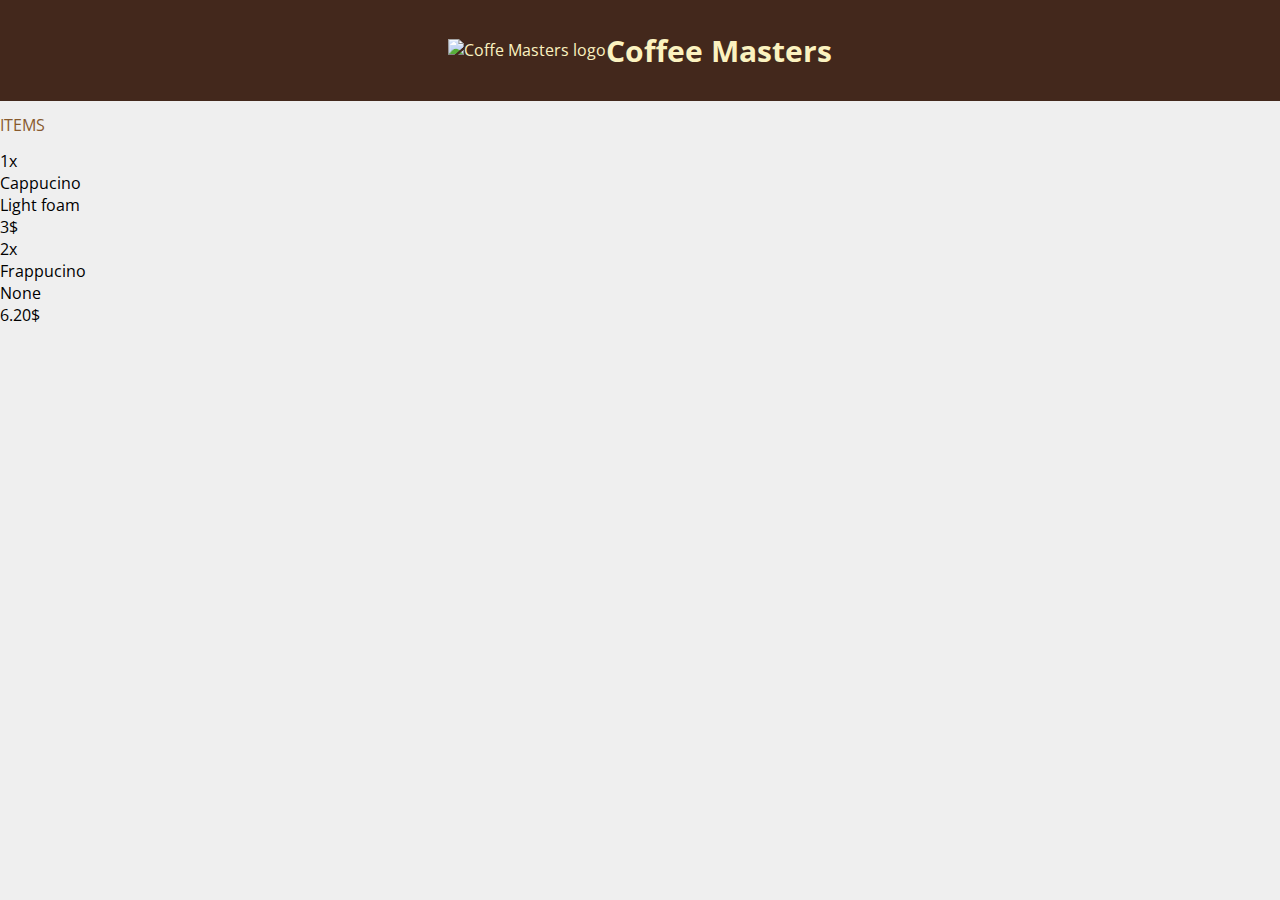
==== coffee_masters/index.html @ 65e12291 "first style" ====
<!DOCTYPE html>
<html lang="en">
<head>
    <meta charset="UTF-8">
    <meta name="viewport" content="width=device-width, initial-scale=1.0">
    <link rel="stylesheet" href="style_ms.css"/>
    <link
        href="https://fonts.googleapis.com/css2?family=Open+Sans:wght@400;700&display=swap"
        rel="stylesheet"
    />
    <title>Coffe Masters</title>
</head>
<body>
    <div class="main-nav">
        <img src="https://btholt.github.io/complete-intro-to-web-dev-v3/images/coffee_masters_logo.png" alt="Coffe Masters logo" class="logo">
        <h3 class="main">Coffee Masters</h3>
    </div>

    <div class="page">
        <section class="order-box">
            <h2 class="box-title">ITEMS</h2>
            <ul class="items">
                <li class="item">
                    <div class="item-quantity">1x</div>
                    <div class="item-title">Cappucino</div>
                    <div class="item-addition">Light foam</div>
                    <div class="item-prize">3$</div>
                </li>
                <li class="item">
                    <div class="item-quantity">2x</div>
                    <div class="item-title">Frappucino</div>
                    <div class="item-addition">None</div>
                    <div class="item-prize">6.20$</div>
                </li>
            </ul>
        <section class="payment">
            
        </section>
            
        </section>
        <section class="total">

        </section>


    </div>
    
</body>
</html>
---- coffee_masters/style_ms.css ----
* {
    box-sizing: border-box;
}

body {
    margin: 0;
    padding: 0;
    background-color: #efefef;
    font-family: 'Open Sans', sans-serif;
    }
/*
.body {
    padding: 5px
}
    */


.main {
    font-family:'Open Sans', sans-serif;
    font-weight:bold;
    font-size: 30px;
    text-align: center;

}

.main-nav {
    background-color: #43281c;
    color: #fbf2c0;
    font-size: 16px;
    display: flex;
    align-items: center;
    justify-content: center;
    font-weight: normal;
  }


.logo {
    height: 30px;
    position: relative;
    top: 3px;
}

/* grid for page */

.page {
    display: grid;
    grid-template-columns: 1fr 1fr;
    grid-gap: 10px;
    width: 100%;
    margin: auto;
    grid-template-areas: 
        "order-box payment"
}

.order-box {
    grid-area: order-box
}

.items {
    list-style: none;
    padding: 0;
    margin: 0;
  }

.box {
    background-color: #eee1d5;
    border-radius: 5px;
    box-shadow: 0 1px 3px rgb(0 0 0 / 0.2);
    padding: 15px;
    margin-bottom: 20px;
    width: 100%;
}

.box-title {
    color: #885a2d;
    font-weight: normal;
    font-size: 16px;
}
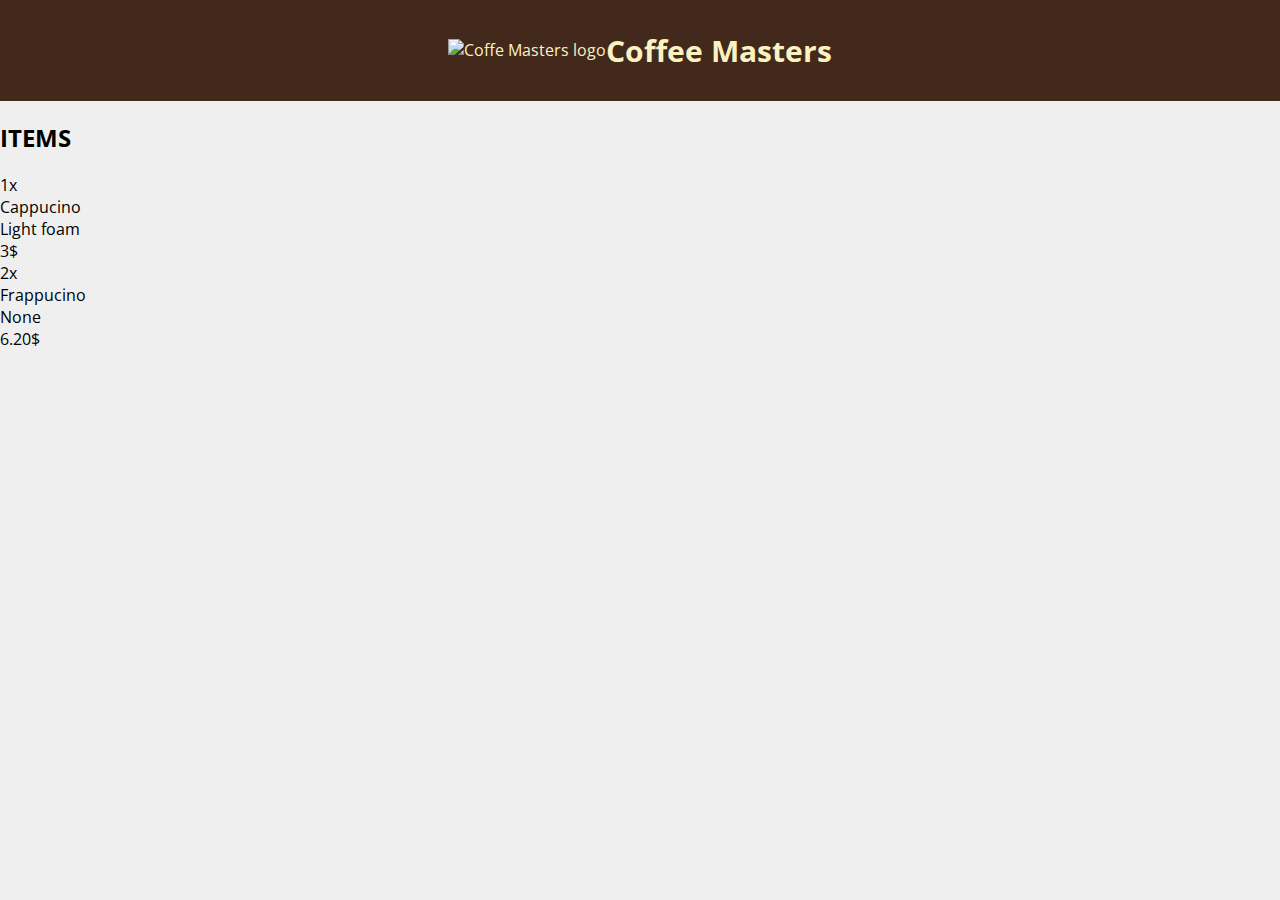
==== commit b28b4bce: "template for html" ====
--- a/coffee_masters/index.html
+++ b/coffee_masters/index.html
@@ -17,7 +17,7 @@
     </div>
 
     <div class="page">
-        <section class="order-box">
+        <section class="order box">
             <h2 class="box-title">ITEMS</h2>
             <ul class="items">
                 <li class="item">
--- a/coffee_masters/style_ms.css
+++ b/coffee_masters/style_ms.css
@@ -52,28 +52,10 @@
         "order-box payment"
 }
 
-.order-box {
-    grid-area: order-box
-}
-
 .items {
     list-style: none;
     padding: 0;
     margin: 0;
   }
 
-.box {
-    background-color: #eee1d5;
-    border-radius: 5px;
-    box-shadow: 0 1px 3px rgb(0 0 0 / 0.2);
-    padding: 15px;
-    margin-bottom: 20px;
-    width: 100%;
-}
-
-.box-title {
-    color: #885a2d;
-    font-weight: normal;
-    font-size: 16px;
-}
   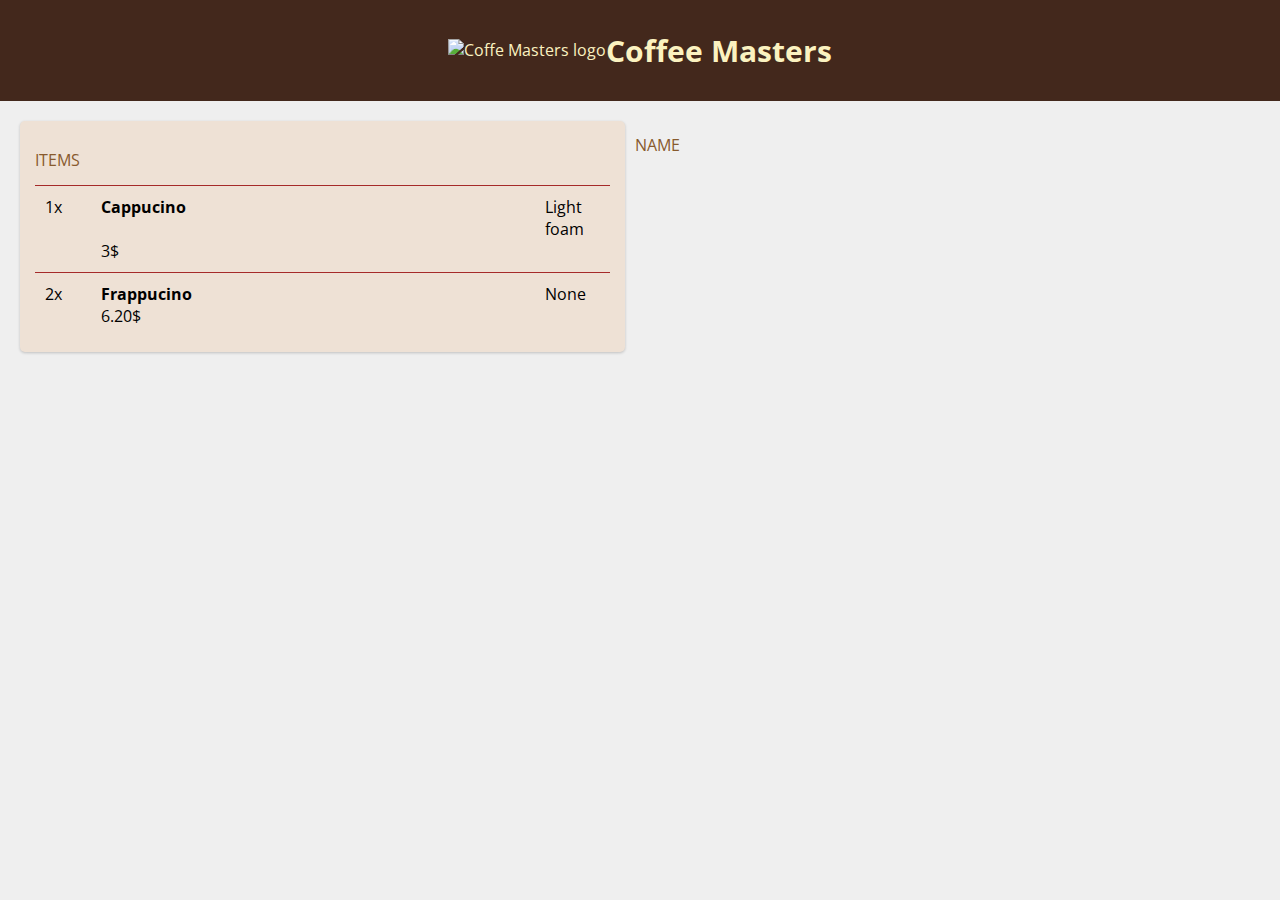
==== commit d9ca994e: "add title of next grid for customers name" ====
--- a/coffee_masters/index.html
+++ b/coffee_masters/index.html
@@ -33,11 +33,14 @@
                     <div class="item-prize">6.20$</div>
                 </li>
             </ul>
-        <section class="payment">
             
         </section>
-            
+        <!--PAYMENT START-->
+        <section class="payment">
+            <h2 class="box-title">NAME</h2>
         </section>
+        <!--PAYMENT END-->
+
         <section class="total">
 
         </section>
--- a/coffee_masters/style_ms.css
+++ b/coffee_masters/style_ms.css
@@ -41,21 +41,76 @@
 }
 
 /* grid for page */
-
 .page {
     display: grid;
     grid-template-columns: 1fr 1fr;
     grid-gap: 10px;
+    padding: 20px;
     width: 100%;
     margin: auto;
     grid-template-areas: 
-        "order-box payment"
+        "order payment"
 }
 
+/* style of the box */
+.box {
+    background-color: #eee1d5;
+    border-radius: 5px;
+    box-shadow: 0 1px 3px rgb(0 0 0 / 0.2);
+    padding: 15px;
+    margin-bottom: 20px;
+    width: 100%;
+  }
+
+/* style for a title of the box */
+.box-title {
+    color: #885a2d;
+    font-weight: normal;
+    font-size: 16px;
+}
+
+/*parameters for one order */
+.order {
+    grid-area: order;
+}
+
+.payment {
+    grid-area: payment;
+  }
+
+.total {
+    grid-area: total;
+}
+
+/*list of items which are ordered*/
 .items {
     list-style: none;
     padding: 0;
     margin: 0;
-  }
+}
 
-  +.item {
+    border-top: 1px solid brown;
+    display: grid;
+    padding: 10px;
+    grid-template-columns: 1fr 8fr 1fr;
+    grid-template-areas:
+        "quantity title price"
+        "quantity options price"
+    
+
+}
+
+.item-quantity {
+    grid-area: quantity;
+}
+
+.item-title {
+    grid-area: title;
+    font-weight: bold;
+}
+
+.item-price {
+    grid-area: price;
+    font-weight: bold;
+}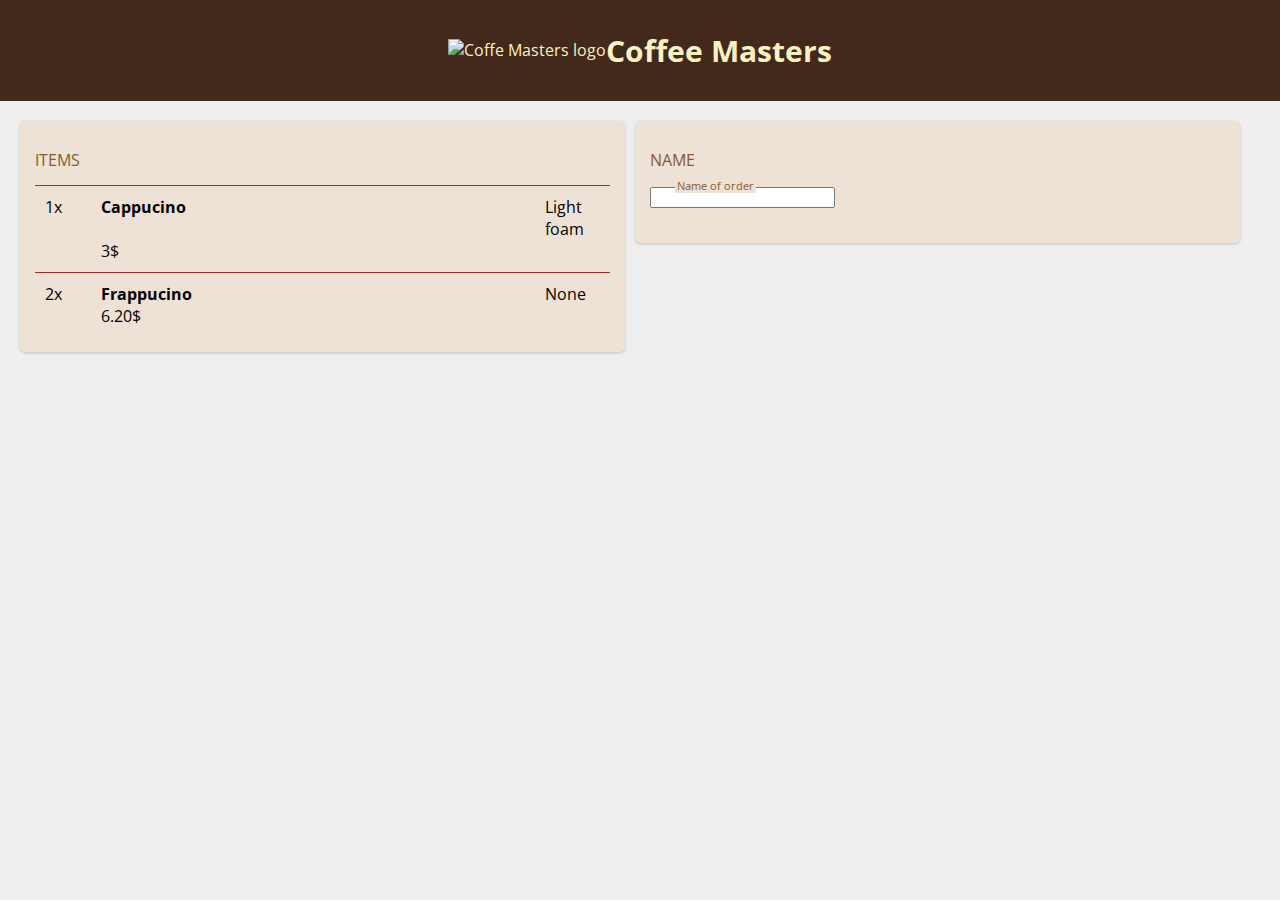
==== commit e1bf427c: "add a beige box for name" ====
--- a/coffee_masters/index.html
+++ b/coffee_masters/index.html
@@ -37,9 +37,16 @@
         </section>
         <!--PAYMENT START-->
         <section class="payment">
+            <div class="name-box box">
             <h2 class="box-title">NAME</h2>
+            <div class="input-group">
+                <label class="user-input-label" for="name">Name of order</label>
+                <input type="text" class="user-input" id="name" />
+            </div>
+            </div>
         </section>
         <!--PAYMENT END-->
+
 
         <section class="total">
 
--- a/coffee_masters/style_ms.css
+++ b/coffee_masters/style_ms.css
@@ -113,4 +113,32 @@
 .item-price {
     grid-area: price;
     font-weight: bold;
-}+}
+
+/* style for NAME */
+.input-group {
+    position: relative;
+    margin-bottom: 20px;
+  }
+
+.user.input {
+    background-color: rgba(0,0,0,0);
+    border: 2px #885a2d solid;
+    padding: 8px;
+    border-radius: 100px;
+    width: 100%;
+    text-indent: 18px;
+    font-size: 18px;
+}
+/* style for user input*/
+.user-input-label {
+    /*place for further code */
+    color: #885a2d;
+    background-color: #eee1d5 ;
+    font-size: 11px;
+    position: absolute;
+    left: 25px;
+    top: -7px;
+    padding: 0 2px;
+}
+
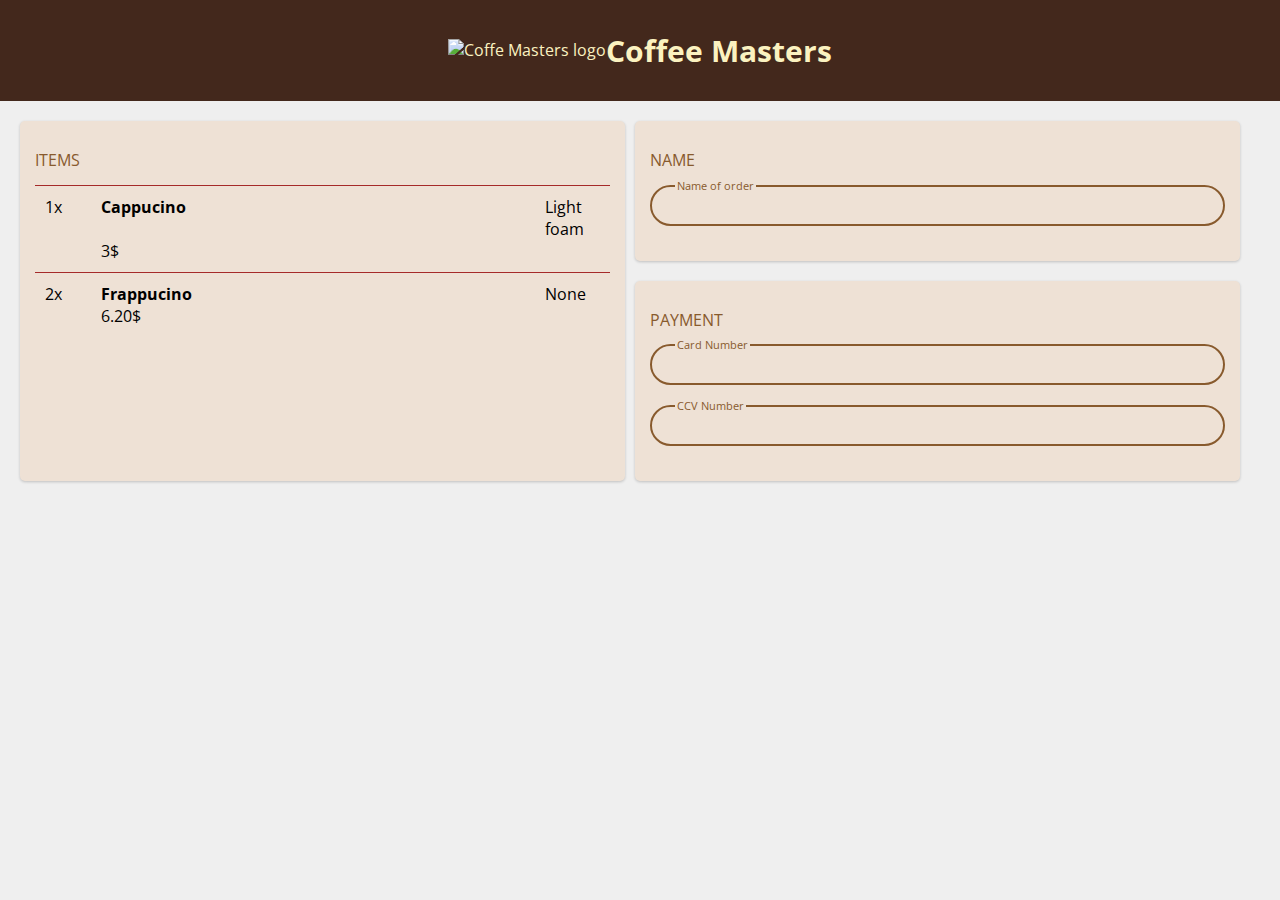
==== commit dc1dde21: "order-box finished" ====
--- a/coffee_masters/index.html
+++ b/coffee_masters/index.html
@@ -44,8 +44,20 @@
                 <input type="text" class="user-input" id="name" />
             </div>
             </div>
+            <div class="pay-box box">
+                <h2 class="box-title">PAYMENT</h2>
+                <div class="input-group">
+                    <label class="user-input-label" for="number">Card Number</label>
+                    <input type="text" class="user-input" id="number"/>
+                </div>
+                <div class="input-group"> 
+                    <label class="user-input-label" for="ccv">CCV Number</label>
+                    <input type="text" class="user-input" id="ccv"/>
+                </div>
+            </div>
         </section>
         <!--PAYMENT END-->
+      
 
 
         <section class="total">
--- a/coffee_masters/style_ms.css
+++ b/coffee_masters/style_ms.css
@@ -119,9 +119,10 @@
 .input-group {
     position: relative;
     margin-bottom: 20px;
+    
   }
 
-.user.input {
+.user-input {
     background-color: rgba(0,0,0,0);
     border: 2px #885a2d solid;
     padding: 8px;
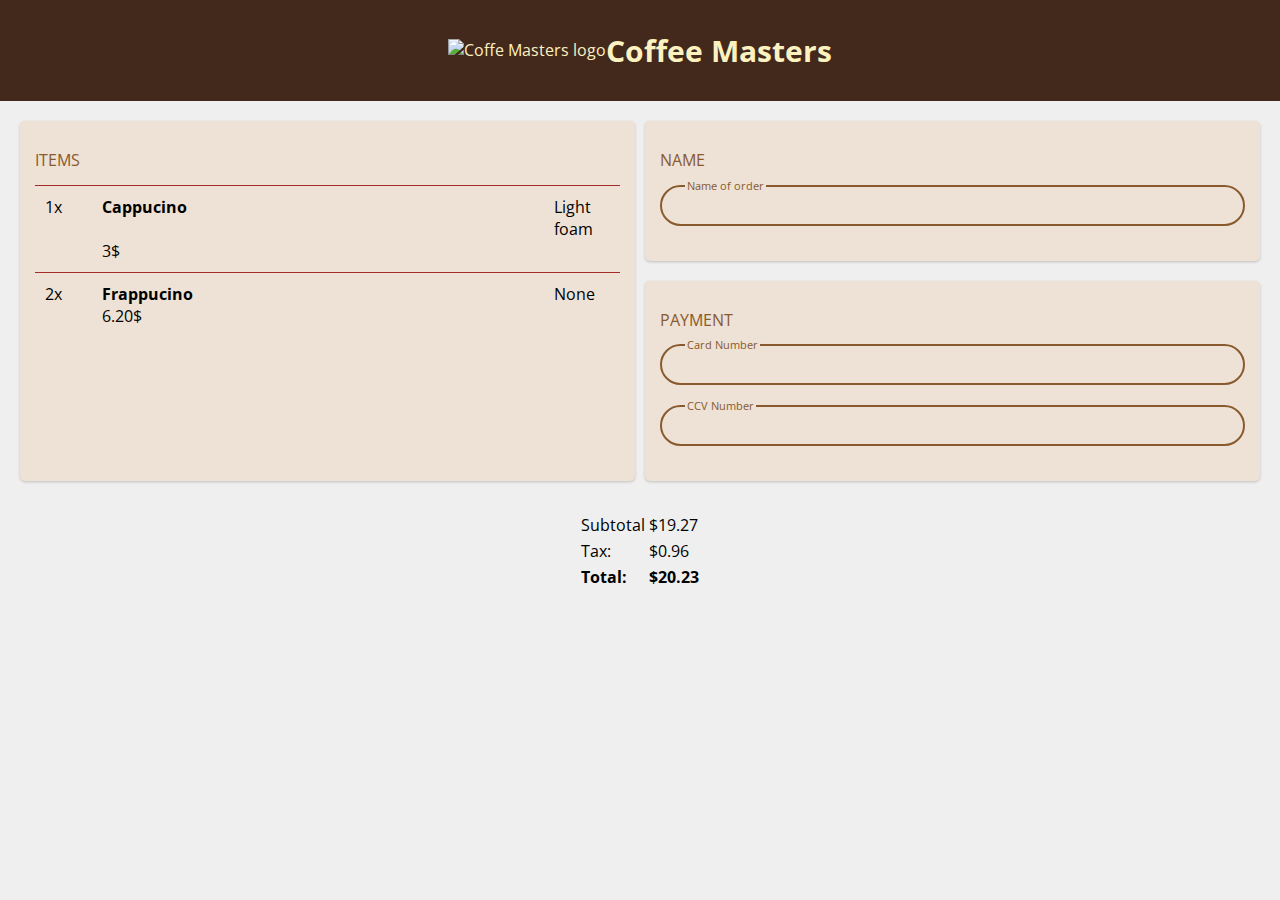
==== commit 8bb7dbfb: "totals" ====
--- a/coffee_masters/index.html
+++ b/coffee_masters/index.html
@@ -56,11 +56,24 @@
                 </div>
             </div>
         </section>
-        <!--PAYMENT END-->
-      
-
 
         <section class="total">
+            <table class="total-table">
+                <tbody>
+                    <tr>
+                        <td>Subtotal</td>
+                        <td>$19.27</td>
+                    </tr>
+                    <tr>
+                        <td>Tax:</td>
+                        <td>$0.96</td>
+                    </tr>
+                    <tr class="final-totals">
+                        <td>Total: </td>
+                        <td>$20.23</td>
+                    </tr>
+                </tbody>
+            </table>
 
         </section>
 
--- a/coffee_masters/style_ms.css
+++ b/coffee_masters/style_ms.css
@@ -50,6 +50,7 @@
     margin: auto;
     grid-template-areas: 
         "order payment"
+        "total total"
 }
 
 /* style of the box */
@@ -143,3 +144,14 @@
     padding: 0 2px;
 }
 
+.total {
+    display: flex;
+    flex-direction: column;
+    align-items: center;
+    justify-content: center;
+}
+
+.final-totals {
+    font-weight: bold;
+
+}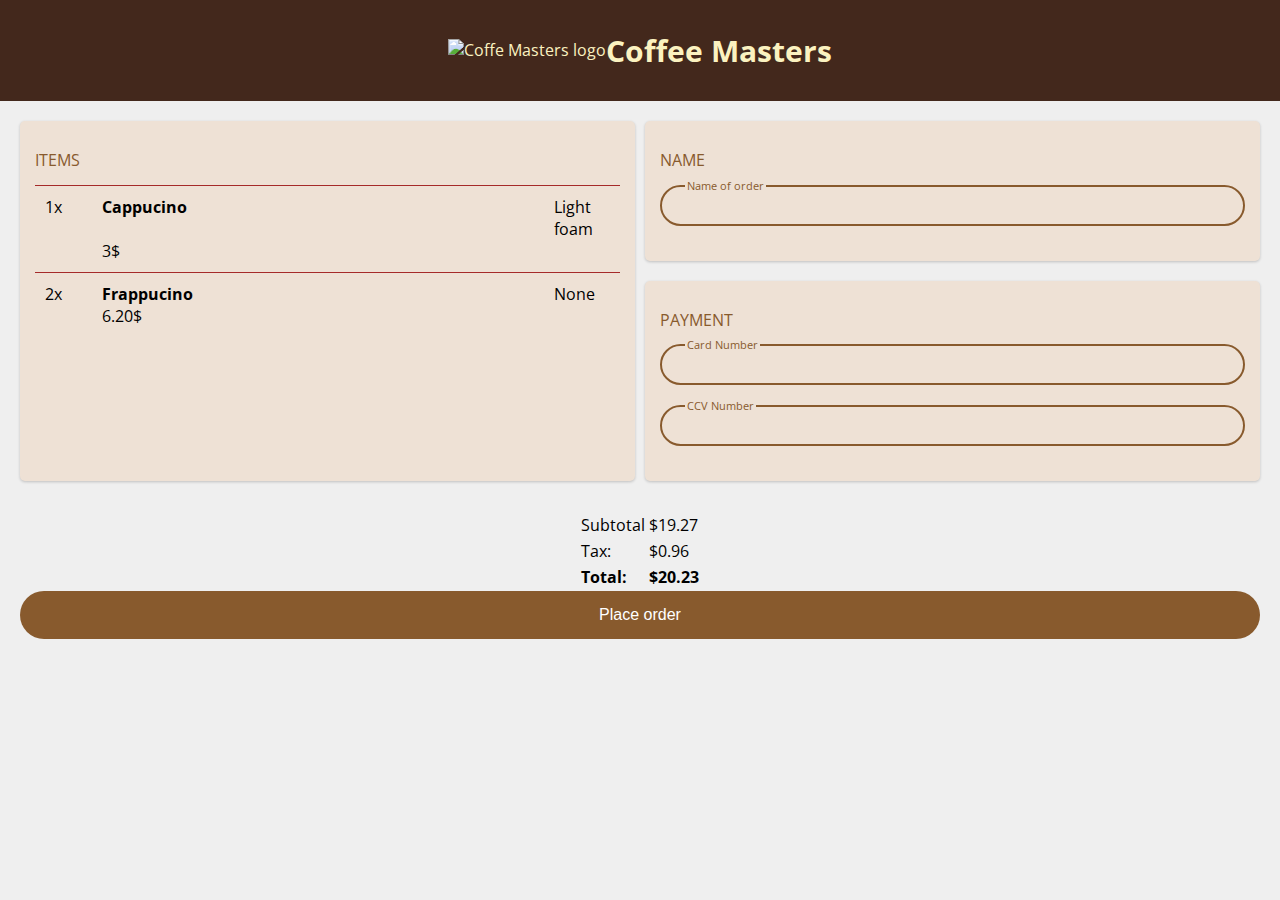
==== commit dec7ec19: "add a button" ====
--- a/coffee_masters/index.html
+++ b/coffee_masters/index.html
@@ -74,6 +74,7 @@
                     </tr>
                 </tbody>
             </table>
+            <button class="checkout" type="button">Place order</button>
 
         </section>
 
--- a/coffee_masters/style_ms.css
+++ b/coffee_masters/style_ms.css
@@ -154,4 +154,15 @@
 .final-totals {
     font-weight: bold;
 
+}
+
+.checkout {
+    background-color: #885a2d;
+    border:rgb(0 0 0 / 0.2);
+    color: white;
+    padding: 15px 32px;
+    width: 100%;
+    border-radius: 100px;
+    font-size: 16px;
+
 }